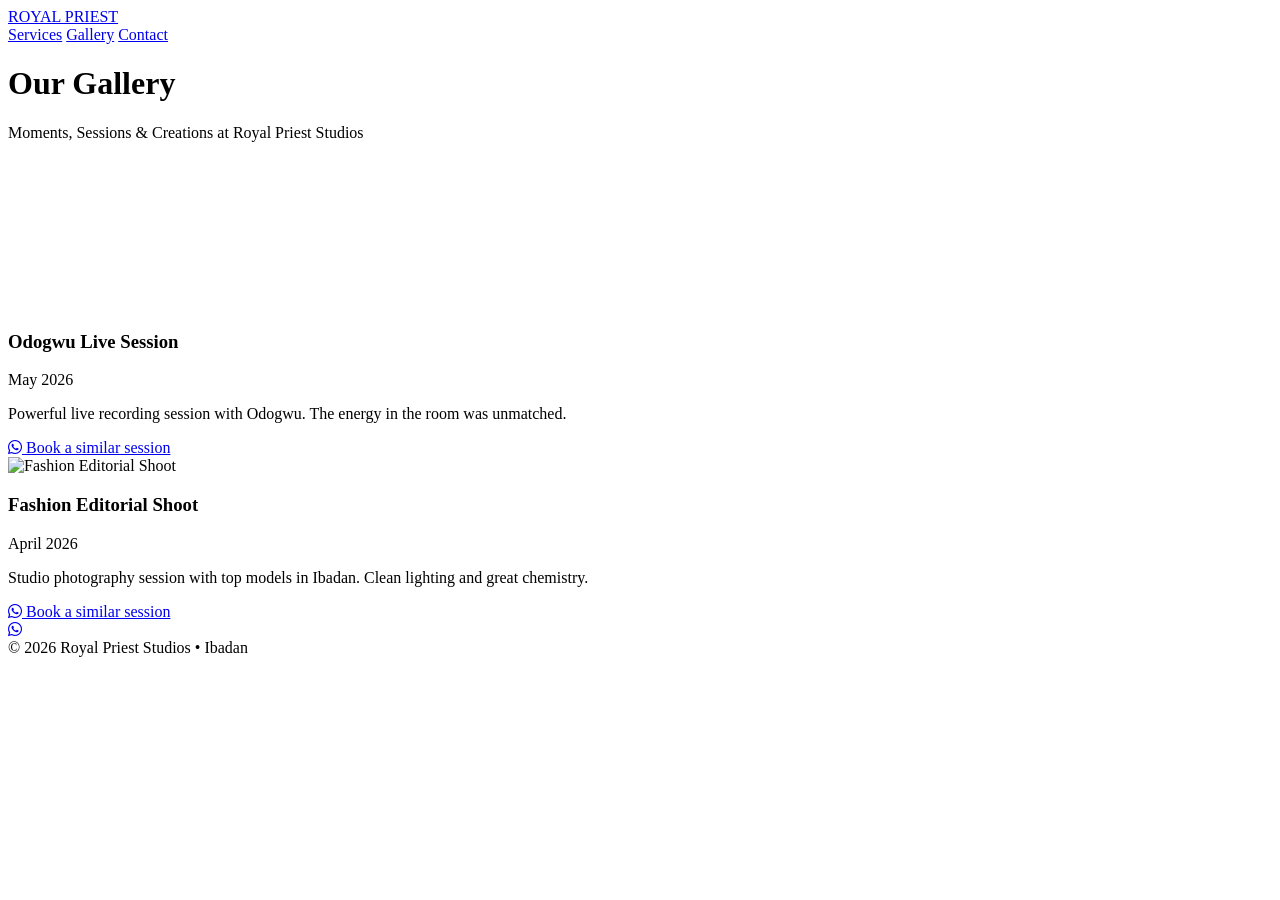
==== gallery.html @ a1957731 "Add initial gallery.html file with layout and scripts" ====
<!DOCTYPE html>
<html lang="en">
<head>
  <meta charset="UTF-8">
  <meta name="viewport" content="width=device-width, initial-scale=1.0">
  <title>Gallery - Royal Priest Studios</title>
  <script src="https://cdn.tailwindcss.com"></script>
  <link rel="stylesheet" href="https://cdnjs.cloudflare.com/ajax/libs/font-awesome/6.6.0/css/all.min.css">
  <style>
    .gallery-card { transition: all 0.4s; }
    .gallery-card:hover { transform: translateY(-10px); }
  </style>
</head>
<body class="bg-zinc-950 text-white">

  <!-- Navbar -->
  <nav class="fixed top-0 w-full bg-black/90 backdrop-blur z-50 border-b border-zinc-800">
    <div class="max-w-6xl mx-auto px-6 py-5 flex justify-between items-center">
      <a href="index.html" class="text-2xl font-bold">ROYAL PRIEST</a>
      <div class="flex gap-8 text-sm uppercase tracking-widest">
        <a href="index.html#services" class="hover:text-amber-400">Services</a>
        <a href="gallery.html" class="text-amber-400">Gallery</a>
        <a href="index.html#contact" class="hover:text-amber-400">Contact</a>
      </div>
    </div>
  </nav>

  <div class="pt-24 pb-12 max-w-6xl mx-auto px-6">
    <h1 class="text-5xl font-bold text-center mb-4">Our Gallery</h1>
    <p class="text-center text-zinc-400 text-xl">Moments, Sessions &amp; Creations at Royal Priest Studios</p>
  </div>

  <!-- Gallery Grid -->
  <section class="max-w-6xl mx-auto px-6 pb-20">
    <div id="full-gallery" class="grid md:grid-cols-2 gap-10"></div>
  </section>

  <!-- Floating WhatsApp -->
  <a id="floating-whatsapp" href="#" target="_blank"
     class="fixed bottom-6 right-6 bg-green-600 hover:bg-green-700 w-16 h-16 rounded-full flex items-center justify-center text-4xl shadow-2xl z-50">
    <i class="fab fa-whatsapp"></i>
  </a>

  <footer class="py-10 text-center text-zinc-500 text-sm border-t border-zinc-800">
    © 2026 Royal Priest Studios • Ibadan
  </footer>

  <script>
    async function loadGallery() {
      const gallery = await fetch('gallery.json').then(r => r.json());
      const container = document.getElementById('full-gallery');
      const waBase = "https://wa.me/2347080868471"; // Update if needed

      gallery.forEach(item => {
        let mediaHTML = '';

        if (item.type === 'video' || item.url.includes('youtube.com')) {
          mediaHTML = `
            <div class="aspect-video">
              <iframe class="w-full h-full rounded-3xl" src="${item.url}" 
                      frameborder="0" allowfullscreen></iframe>
            </div>`;
        } else {
          mediaHTML = `
            <img src="${item.url || item.thumbnail}" 
                 class="w-full rounded-3xl object-cover aspect-video" alt="${item.title}">`;
        }

        const card = `
          <div class="bg-zinc-900 rounded-3xl overflow-hidden gallery-card">
            ${mediaHTML}
            <div class="p-8">
              <div class="flex justify-between items-start mb-4">
                <h3 class="text-2xl font-bold">${item.title}</h3>
                <span class="text-amber-400 text-sm whitespace-nowrap">${item.date}</span>
              </div>
              <p class="text-zinc-300 leading-relaxed">${item.desc}</p>
              
              <div class="mt-8 pt-6 border-t border-zinc-700">
                <a href="\( {waBase}?text=Hello,%20I%20saw%20the%20 \){encodeURIComponent(item.title)}%20and%20I%20want%20to%20book%20a%20similar%20session" 
                   target="_blank"
                   class="inline-flex items-center gap-3 text-amber-400 hover:text-amber-300">
                  <i class="fab fa-whatsapp"></i>
                  <span class="font-medium">Book a similar session</span>
                </a>
              </div>
            </div>
          </div>`;
        container.innerHTML += card;
      });
    }

    window.onload = loadGallery;
  </script>
</body>
</html>
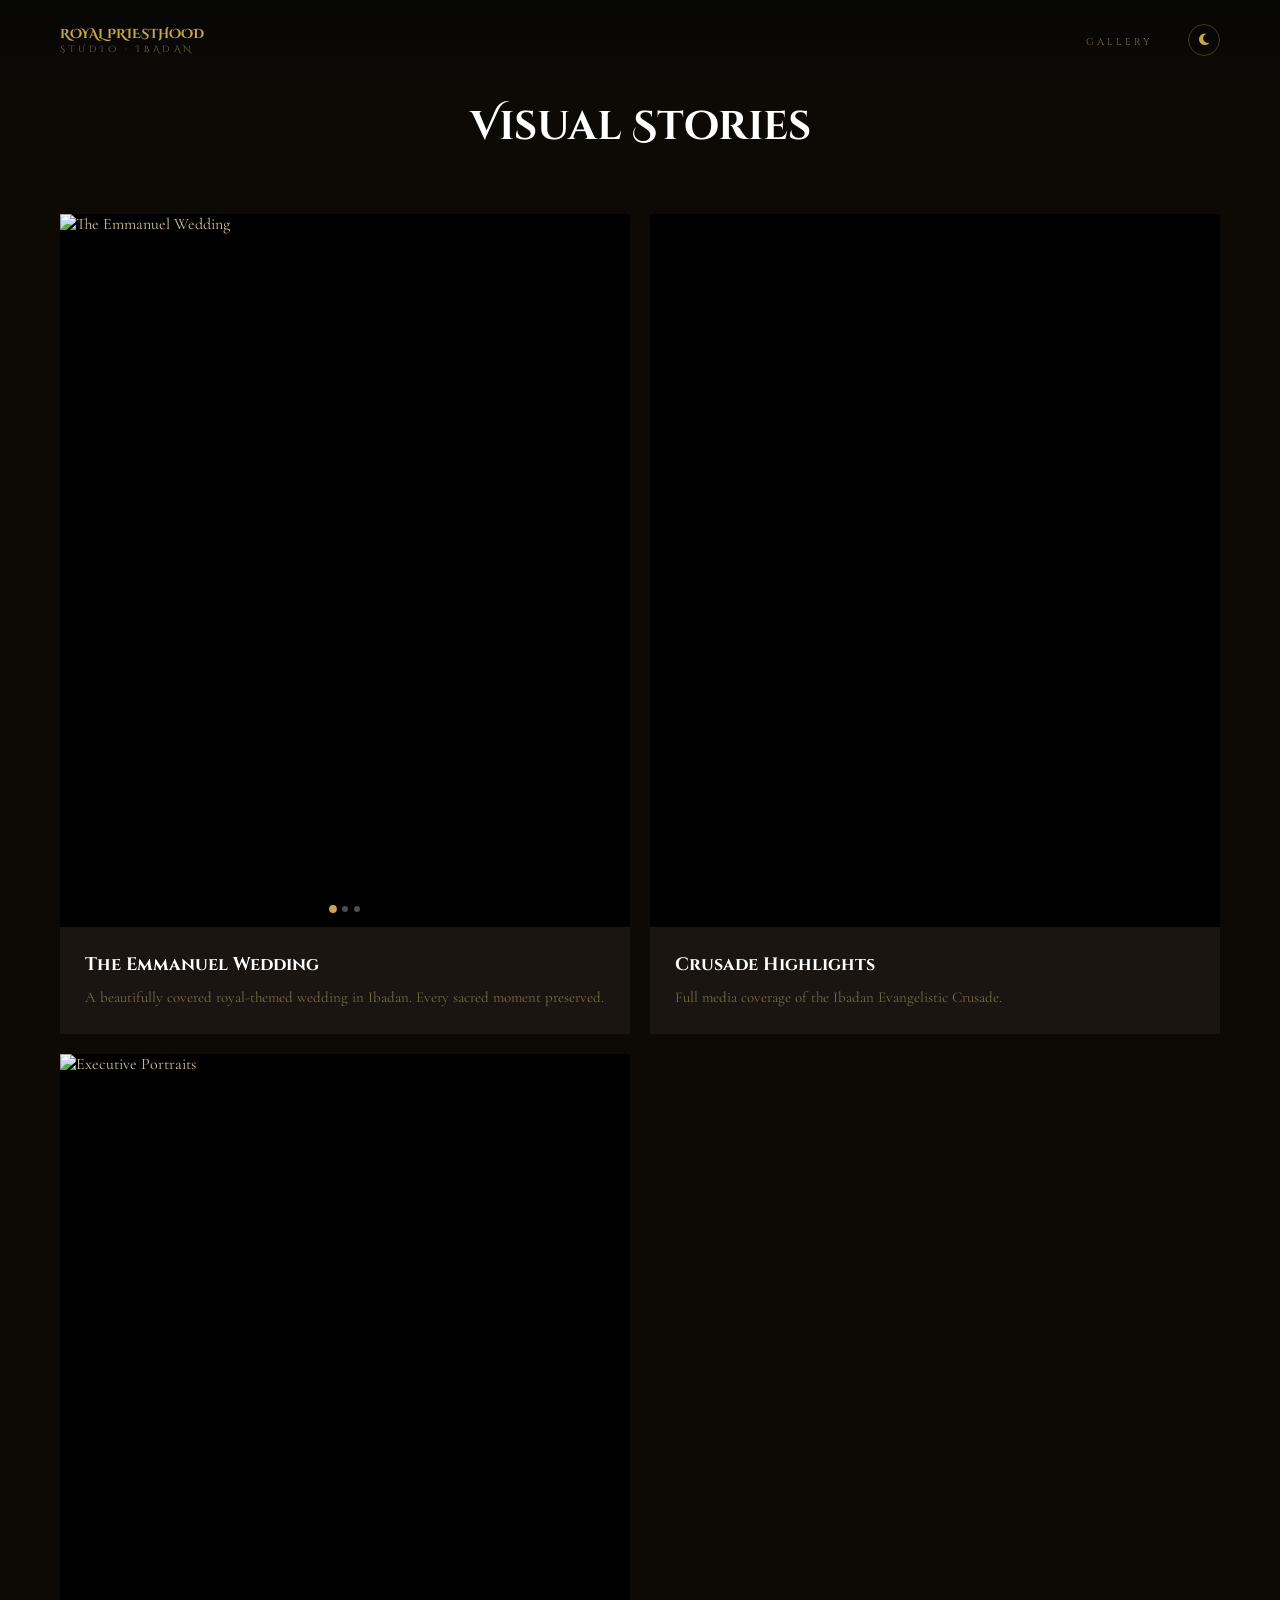
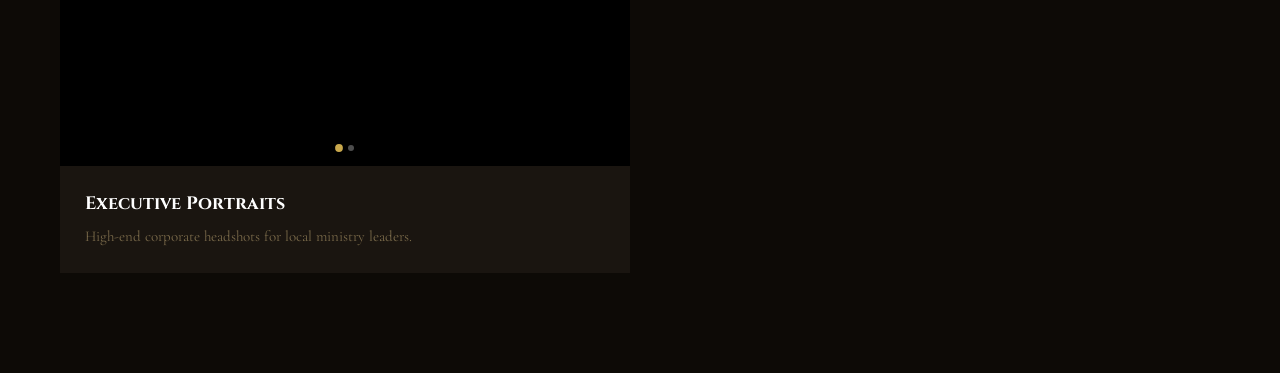
==== commit b8fd472c: "Revamp gallery page with new styles and layout" ====
--- a/gallery.html
+++ b/gallery.html
@@ -1,96 +1,190 @@
 <!DOCTYPE html>
 <html lang="en">
 <head>
-  <meta charset="UTF-8">
-  <meta name="viewport" content="width=device-width, initial-scale=1.0">
-  <title>Gallery - Royal Priest Studios</title>
-  <script src="https://cdn.tailwindcss.com"></script>
-  <link rel="stylesheet" href="https://cdnjs.cloudflare.com/ajax/libs/font-awesome/6.6.0/css/all.min.css">
-  <style>
-    .gallery-card { transition: all 0.4s; }
-    .gallery-card:hover { transform: translateY(-10px); }
-  </style>
+<meta charset="UTF-8"/>
+<meta name="viewport" content="width=device-width, initial-scale=1.0"/>
+<title>Royal Priesthood Studio | Ibadan</title>
+<link href="https://fonts.googleapis.com/css2?family=Cinzel+Decorative:wght@400;700;900&family=Cinzel:wght@400;600;700&family=Cormorant+Garamond:ital,wght@0,300;0,400;0,600;1,300;1,400&display=swap" rel="stylesheet"/>
+<link rel="stylesheet" href="https://cdnjs.cloudflare.com/ajax/libs/font-awesome/6.6.0/css/all.min.css"/>
+<style>
+  :root {
+    --gold:#C9A84C; --gold-light:#E8C97A; --gold-pale:#F5E6B8;
+    --black:#060606; --deep:#0D0A06; --charcoal:#1A1510; --mid:#2A2118;
+    --text:#D4C09A; --muted:#7A6A4A;
+    --nav-bg: rgba(6, 6, 6, 0.95);
+    --white: #FFFFFF;
+    --noise-opacity: 0.35;
+  }
+
+  [data-theme="light"] {
+    --black: #FCFBF7; --deep: #F4F1E8; --charcoal: #E9E4D5; --mid: #DED8C4;
+    --text: #332D24; --muted: #6B5F4A; --nav-bg: rgba(252, 251, 247, 0.95);
+    --white: #060606; --noise-opacity: 0.15;
+  }
+
+  *,*::before,*::after{margin:0;padding:0;box-sizing:border-box;}
+  html{scroll-behavior:smooth;}
+  body{background:var(--black);color:var(--text);font-family:'Cormorant Garamond',serif;overflow-x:hidden;transition: background 0.4s ease;}
+
+  /* NAV */
+  nav{position:fixed;top:0;left:0;right:0;z-index:500;padding:24px 60px;display:flex;justify-content:space-between;align-items:center;background:linear-gradient(to bottom, var(--nav-bg), transparent);transition:background .4s;}
+  nav.scrolled{background:var(--nav-bg);border-bottom:1px solid rgba(201,168,76,.15);}
+  .nav-logo{font-family:'Cinzel Decorative',cursive;font-size:13px;font-weight:700;color:var(--gold);text-decoration:none;text-transform:uppercase;}
+  .nav-logo span{display:block;font-size:9px;font-weight:400;color:var(--muted);letter-spacing:.4em;}
+  .nav-links{display:flex;gap:35px;list-style:none;align-items:center;}
+  .nav-links a{font-family:'Cinzel',serif;font-size:10px;letter-spacing:.3em;text-transform:uppercase;color:var(--muted);text-decoration:none;}
+  
+  .theme-toggle{background:none;border:1px solid rgba(201,168,76,0.3);color:var(--gold);cursor:pointer;width:32px;height:32px;border-radius:50%;display:flex;align-items:center;justify-content:center;}
+
+  /* GALLERY SLIDER */
+  #gallery{padding:100px 60px;background:var(--deep);}
+  .gallery-grid{display:grid;grid-template-columns:repeat(2,1fr);gap:20px;}
+  .gallery-item{background:var(--charcoal);overflow:hidden;position:relative; user-select: none; -webkit-user-drag: none;}
+  
+  .gallery-media-wrap{position:relative;aspect-ratio:4/5;overflow:hidden;background:#000; touch-action: pan-y; /* Allows vertical scroll while swiping horizontally */}
+  .slider-container{display:flex;height:100%;transition:transform 0.5s cubic-bezier(0.23, 1, 0.32, 1); will-change: transform;}
+  .slider-container img, .slider-container iframe{min-width:100%;width:100%;height:100%;object-fit:cover; pointer-events: none; /* Prevents image dragging */}
+  .slider-container iframe { pointer-events: auto; }
+
+  .slider-nav{position:absolute;top:50%;transform:translateY(-50%);background:rgba(0,0,0,0.4);color:white;border:none;width:35px;height:35px;border-radius:50%;cursor:pointer;z-index:10;opacity:0;transition:opacity 0.3s;}
+  .gallery-item:hover .slider-nav{opacity:1;}
+  .prev-btn{left:10px;}.next-btn{right:10px;}
+  
+  .slider-dots{position:absolute;bottom:15px;left:50%;transform:translateX(-50%);display:flex;gap:6px;z-index:11;}
+  .dot{width:6px;height:6px;background:rgba(255,255,255,0.3);border-radius:50%;transition:0.3s;}
+  .dot.active{background:var(--gold);transform:scale(1.3);}
+
+  .gallery-item-body{padding:25px;}
+  .gallery-item-title{font-family:'Cinzel',serif;font-size:18px;color:var(--white);margin-bottom:8px;}
+  .gallery-item-desc{font-size:15px;color:var(--muted);line-height:1.6;}
+
+  @media(max-width:900px){
+    nav{padding:20px;}
+    .nav-links{display:none;}
+    .gallery-grid{grid-template-columns:1fr;}
+    #gallery{padding:60px 20px;}
+    .slider-nav { display: none; } /* Hide arrows on mobile to favor swiping */
+  }
+
+  .reveal{opacity:0;transform:translateY(30px);transition:0.8s ease-out;}
+  .reveal.visible{opacity:1;transform:translateY(0);}
+</style>
 </head>
-<body class="bg-zinc-950 text-white">
+<body>
 
-  <!-- Navbar -->
-  <nav class="fixed top-0 w-full bg-black/90 backdrop-blur z-50 border-b border-zinc-800">
-    <div class="max-w-6xl mx-auto px-6 py-5 flex justify-between items-center">
-      <a href="index.html" class="text-2xl font-bold">ROYAL PRIEST</a>
-      <div class="flex gap-8 text-sm uppercase tracking-widest">
-        <a href="index.html#services" class="hover:text-amber-400">Services</a>
-        <a href="gallery.html" class="text-amber-400">Gallery</a>
-        <a href="index.html#contact" class="hover:text-amber-400">Contact</a>
-      </div>
-    </div>
-  </nav>
+<nav id="navbar">
+  <a class="nav-logo" href="#">Royal Priesthood<span>Studio · Ibadan</span></a>
+  <ul class="nav-links">
+    <li><a href="#gallery">Gallery</a></li>
+    <li><button class="theme-toggle" id="themeToggle"><i class="fas fa-moon"></i></button></li>
+  </ul>
+</nav>
 
-  <div class="pt-24 pb-12 max-w-6xl mx-auto px-6">
-    <h1 class="text-5xl font-bold text-center mb-4">Our Gallery</h1>
-    <p class="text-center text-zinc-400 text-xl">Moments, Sessions &amp; Creations at Royal Priest Studios</p>
+<section id="gallery">
+  <div style="text-align:center; margin-bottom: 60px;">
+    <h2 style="font-family:'Cinzel Decorative'; font-size: 40px; color:var(--white);">Visual <span class="gold">Stories</span></h2>
   </div>
+  <div class="gallery-grid" id="gallery-grid"></div>
+</section>
 
-  <!-- Gallery Grid -->
-  <section class="max-w-6xl mx-auto px-6 pb-20">
-    <div id="full-gallery" class="grid md:grid-cols-2 gap-10"></div>
-  </section>
+<script>
+/* ── THEME ── */
+const themeToggle = document.getElementById('themeToggle');
+themeToggle.addEventListener('click', () => {
+  const isLight = document.documentElement.getAttribute('data-theme') === 'light';
+  document.documentElement.setAttribute('data-theme', isLight ? 'dark' : 'light');
+});
 
-  <!-- Floating WhatsApp -->
-  <a id="floating-whatsapp" href="#" target="_blank"
-     class="fixed bottom-6 right-6 bg-green-600 hover:bg-green-700 w-16 h-16 rounded-full flex items-center justify-center text-4xl shadow-2xl z-50">
-    <i class="fab fa-whatsapp"></i>
-  </a>
+/* ── GALLERY LOAD & SWIPE LOGIC ── */
+async function loadGallery() {
+  try {
+    const response = await fetch('gallery.json');
+    const gallery = await response.json();
+    const grid = document.getElementById('gallery-grid');
 
-  <footer class="py-10 text-center text-zinc-500 text-sm border-t border-zinc-800">
-    © 2026 Royal Priest Studios • Ibadan
-  </footer>
+    grid.innerHTML = gallery.map((item, idx) => {
+      const isMulti = item.media.length > 1;
+      const mediaHTML = item.media.map(url => {
+        if(url.includes('youtube.com') || url.includes('embed')) {
+          return `<iframe src="${url}" frameborder="0" allowfullscreen></iframe>`;
+        }
+        return `<img src="${url}" alt="${item.title}">`;
+      }).join('');
 
-  <script>
-    async function loadGallery() {
-      const gallery = await fetch('gallery.json').then(r => r.json());
-      const container = document.getElementById('full-gallery');
-      const waBase = "https://wa.me/2347080868471"; // Update if needed
+      const dotsHTML = isMulti ? `<div class="slider-dots">${item.media.map((_, i) => `<div class="dot ${i===0?'active':''}"></div>`).join('')}</div>` : '';
+      const navHTML = isMulti ? `
+        <button class="slider-nav prev-btn" onclick="moveSlider(${idx}, -1)"><i class="fas fa-chevron-left"></i></button>
+        <button class="slider-nav next-btn" onclick="moveSlider(${idx}, 1)"><i class="fas fa-chevron-right"></i></button>
+      ` : '';
 
-      gallery.forEach(item => {
-        let mediaHTML = '';
+      return `
+        <div class="gallery-item reveal" id="gal-${idx}" data-current="0" data-total="${item.media.length}">
+          <div class="gallery-media-wrap" 
+               ontouchstart="handleTouchStart(event, ${idx})" 
+               ontouchmove="handleTouchMove(event, ${idx})" 
+               ontouchend="handleTouchEnd(${idx})">
+            ${navHTML}
+            <div class="slider-container" id="slide-cont-${idx}">${mediaHTML}</div>
+            ${dotsHTML}
+          </div>
+          <div class="gallery-item-body">
+            <h3 class="gallery-item-title">${item.title}</h3>
+            <p class="gallery-item-desc">${item.desc}</p>
+          </div>
+        </div>
+      `;
+    }).join('');
 
-        if (item.type === 'video' || item.url.includes('youtube.com')) {
-          mediaHTML = `
-            <div class="aspect-video">
-              <iframe class="w-full h-full rounded-3xl" src="${item.url}" 
-                      frameborder="0" allowfullscreen></iframe>
-            </div>`;
-        } else {
-          mediaHTML = `
-            <img src="${item.url || item.thumbnail}" 
-                 class="w-full rounded-3xl object-cover aspect-video" alt="${item.title}">`;
-        }
+    const observer = new IntersectionObserver(entries => {
+      entries.forEach(entry => { if(entry.isIntersecting) entry.target.classList.add('visible'); });
+    }, { threshold: 0.1 });
+    document.querySelectorAll('.reveal').forEach(el => observer.observe(el));
 
-        const card = `
-          <div class="bg-zinc-900 rounded-3xl overflow-hidden gallery-card">
-            ${mediaHTML}
-            <div class="p-8">
-              <div class="flex justify-between items-start mb-4">
-                <h3 class="text-2xl font-bold">${item.title}</h3>
-                <span class="text-amber-400 text-sm whitespace-nowrap">${item.date}</span>
-              </div>
-              <p class="text-zinc-300 leading-relaxed">${item.desc}</p>
-              
-              <div class="mt-8 pt-6 border-t border-zinc-700">
-                <a href="\( {waBase}?text=Hello,%20I%20saw%20the%20 \){encodeURIComponent(item.title)}%20and%20I%20want%20to%20book%20a%20similar%20session" 
-                   target="_blank"
-                   class="inline-flex items-center gap-3 text-amber-400 hover:text-amber-300">
-                  <i class="fab fa-whatsapp"></i>
-                  <span class="font-medium">Book a similar session</span>
-                </a>
-              </div>
-            </div>
-          </div>`;
-        container.innerHTML += card;
-      });
-    }
+  } catch (e) { console.error(e); }
+}
 
-    window.onload = loadGallery;
-  </script>
+/* ── SLIDER & SWIPE LOGIC ── */
+window.moveSlider = function(idx, dir) {
+  const el = document.getElementById(`gal-${idx}`);
+  const cont = document.getElementById(`slide-cont-${idx}`);
+  const dots = el.querySelectorAll('.dot');
+  let current = parseInt(el.getAttribute('data-current'));
+  const total = parseInt(el.getAttribute('data-total'));
+
+  current = (current + dir + total) % total;
+  el.setAttribute('data-current', current);
+  cont.style.transform = `translateX(-${current * 100}%)`;
+  dots.forEach((d, i) => d.classList.toggle('active', i === current));
+};
+
+// Touch Handling Variables
+let touchStartX = 0;
+let touchEndX = 0;
+
+window.handleTouchStart = function(e, idx) {
+  touchStartX = e.changedTouches[0].screenX;
+};
+
+window.handleTouchMove = function(e, idx) {
+  // Can be used for "pulling" animation, but kept simple for now
+};
+
+window.handleTouchEnd = function(idx) {
+  touchEndX = event.changedTouches[0].screenX;
+  handleSwipe(idx);
+};
+
+function handleSwipe(idx) {
+  const swipeThreshold = 50; // Minimum pixels to trigger a slide
+  if (touchEndX < touchStartX - swipeThreshold) {
+    moveSlider(idx, 1); // Swiped Left -> Show Next
+  }
+  if (touchEndX > touchStartX + swipeThreshold) {
+    moveSlider(idx, -1); // Swiped Right -> Show Prev
+  }
+}
+
+loadGallery();
+</script>
 </body>
 </html>
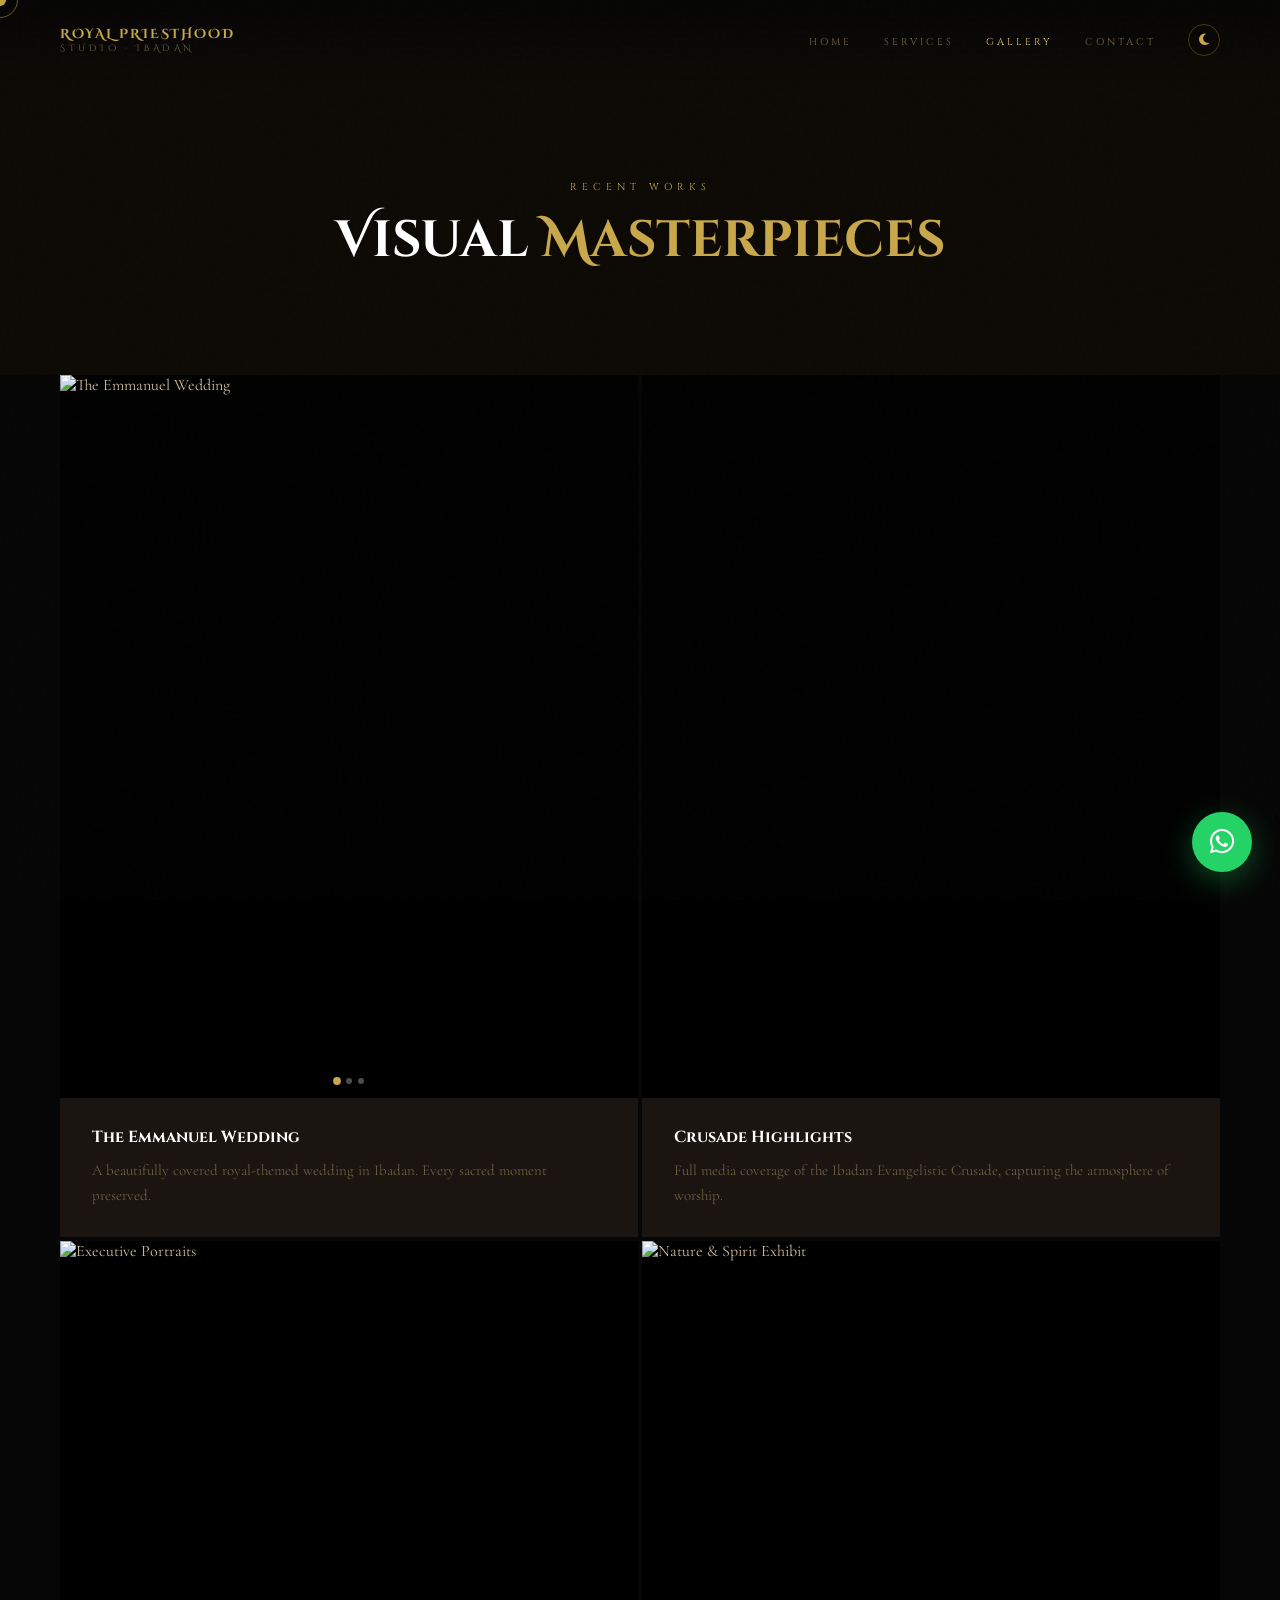
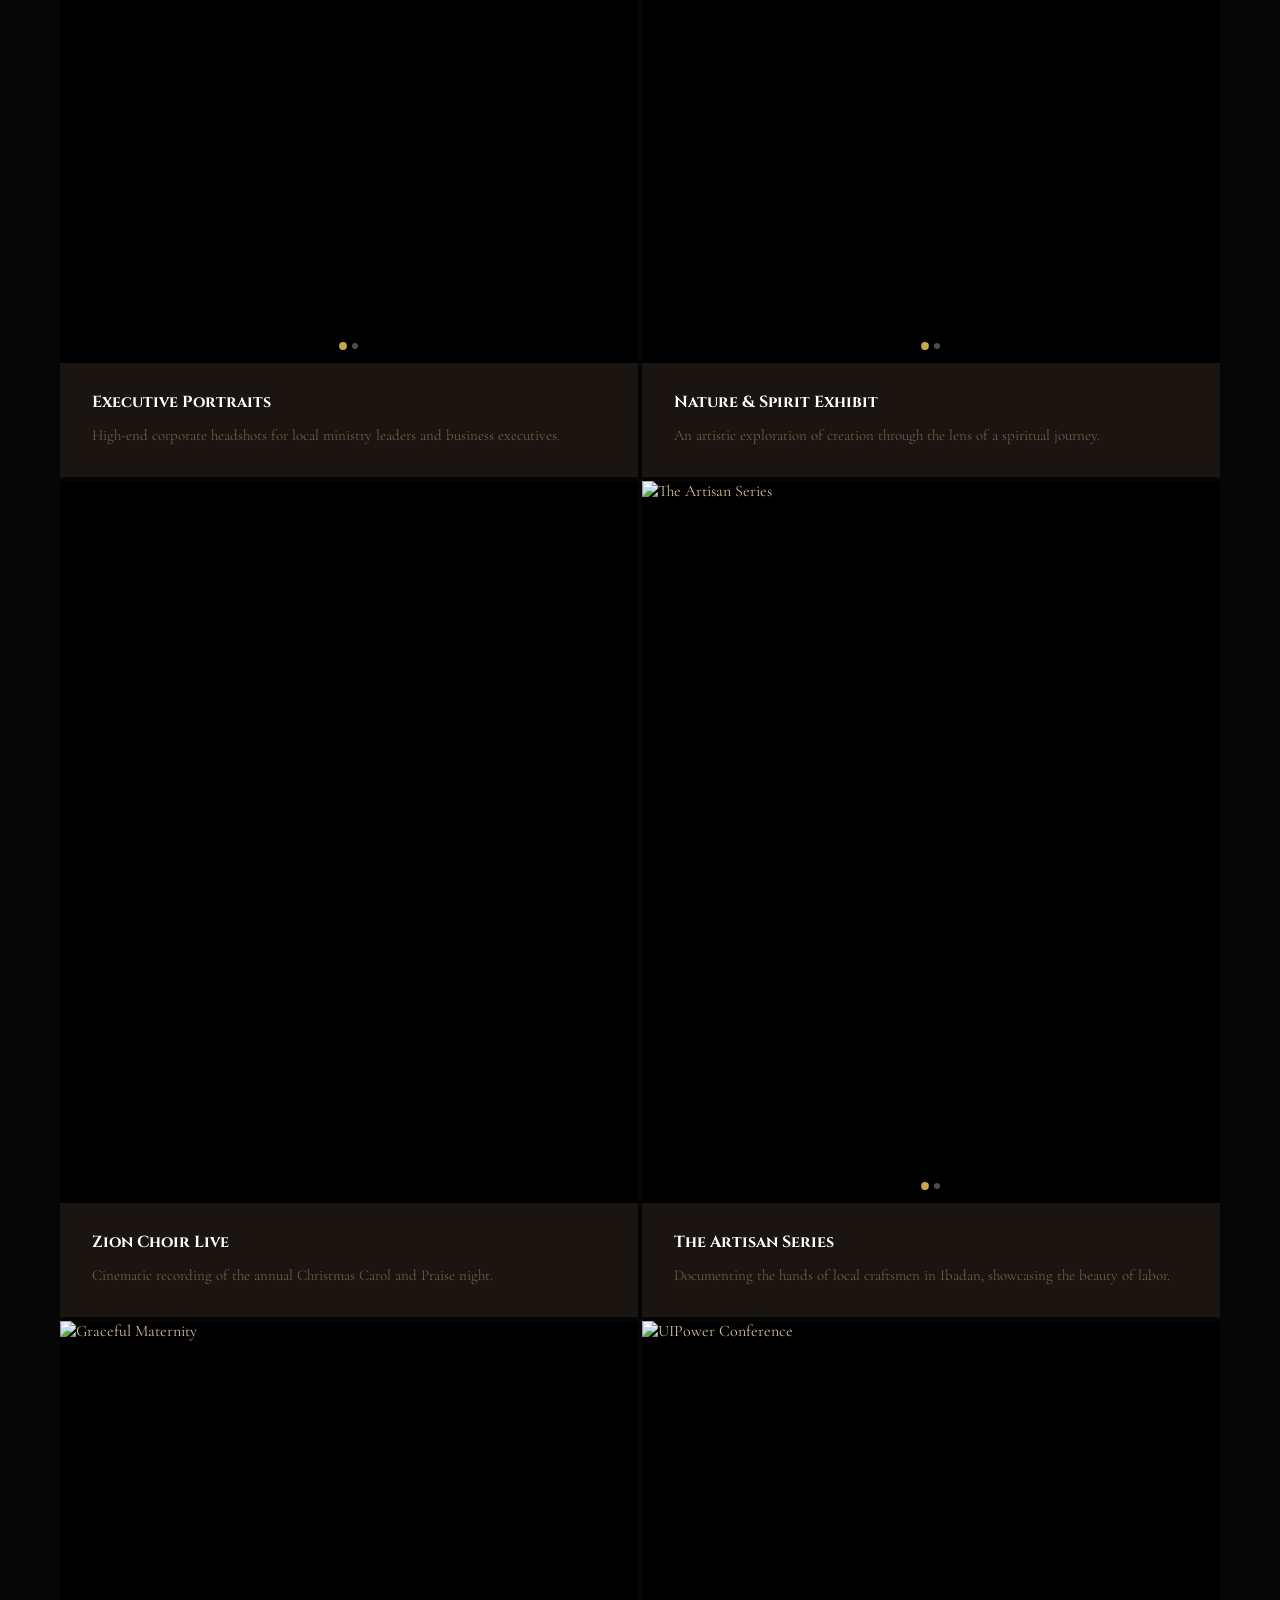
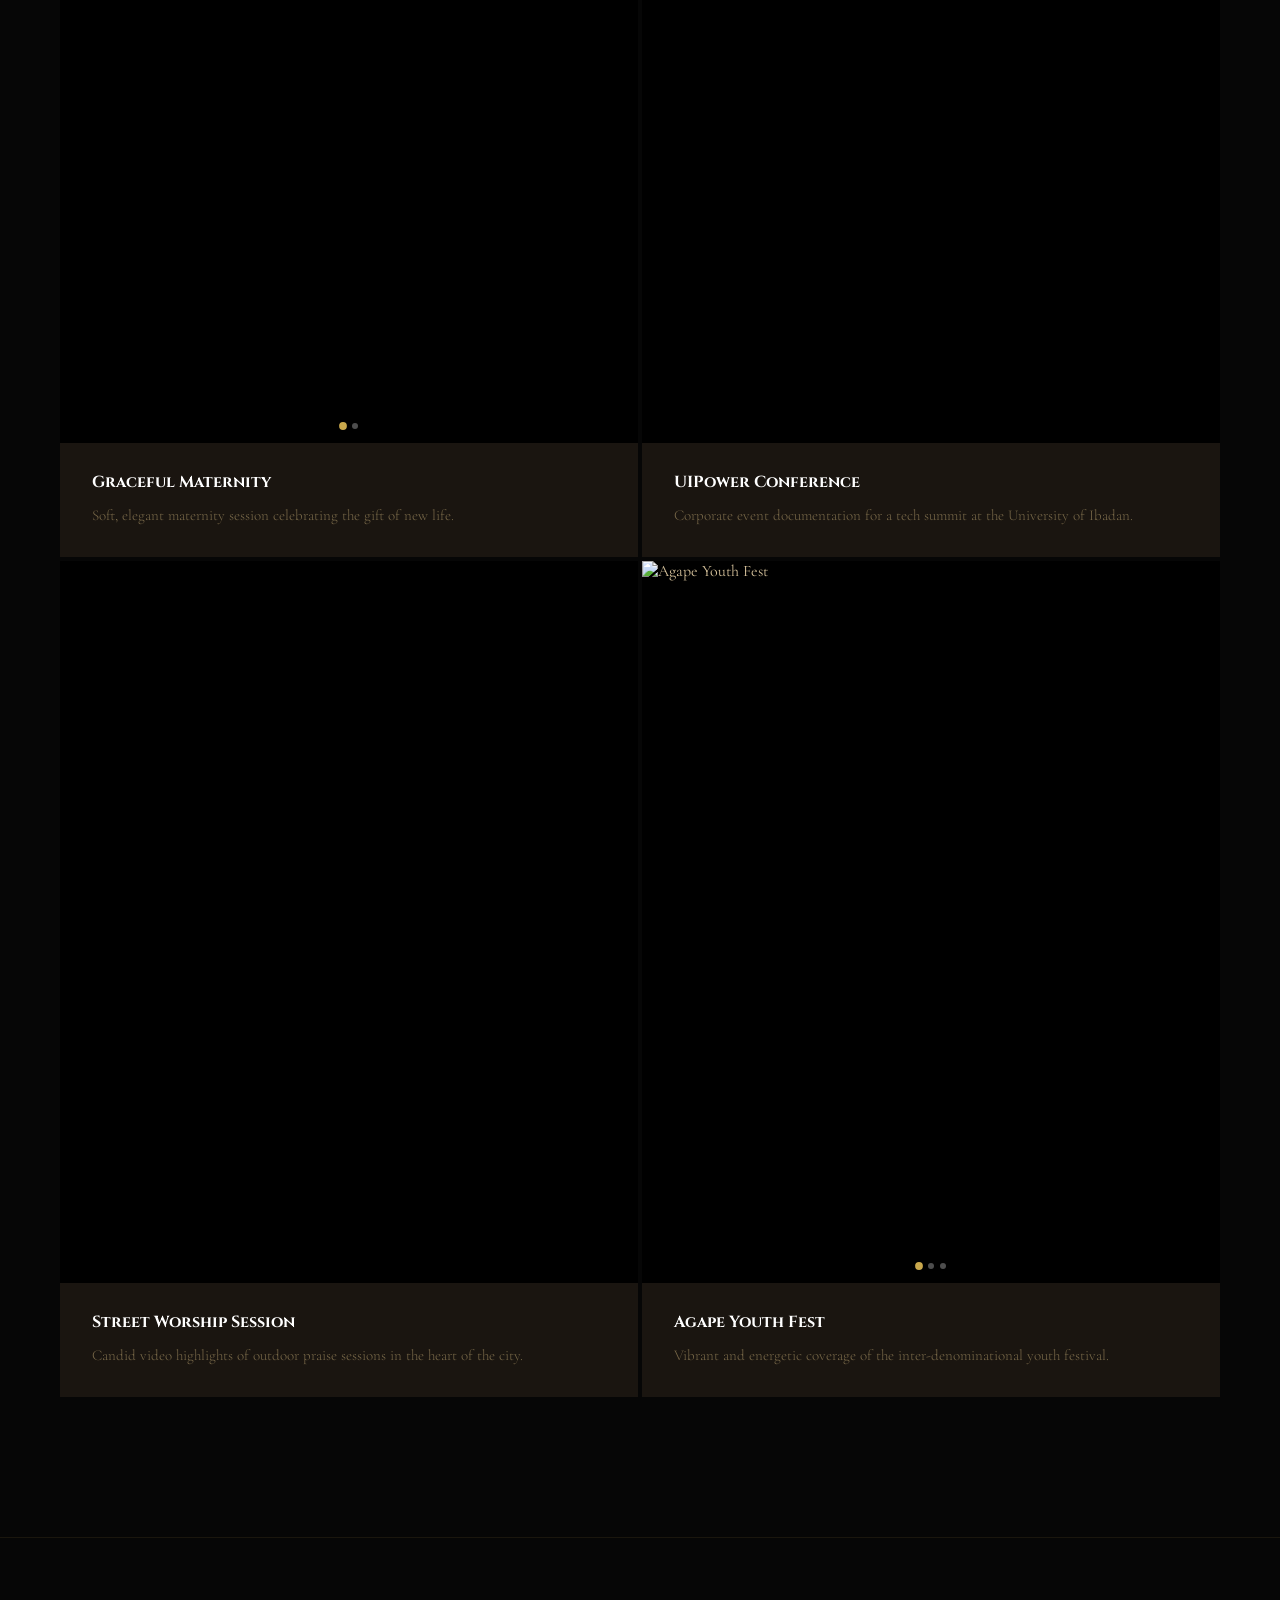
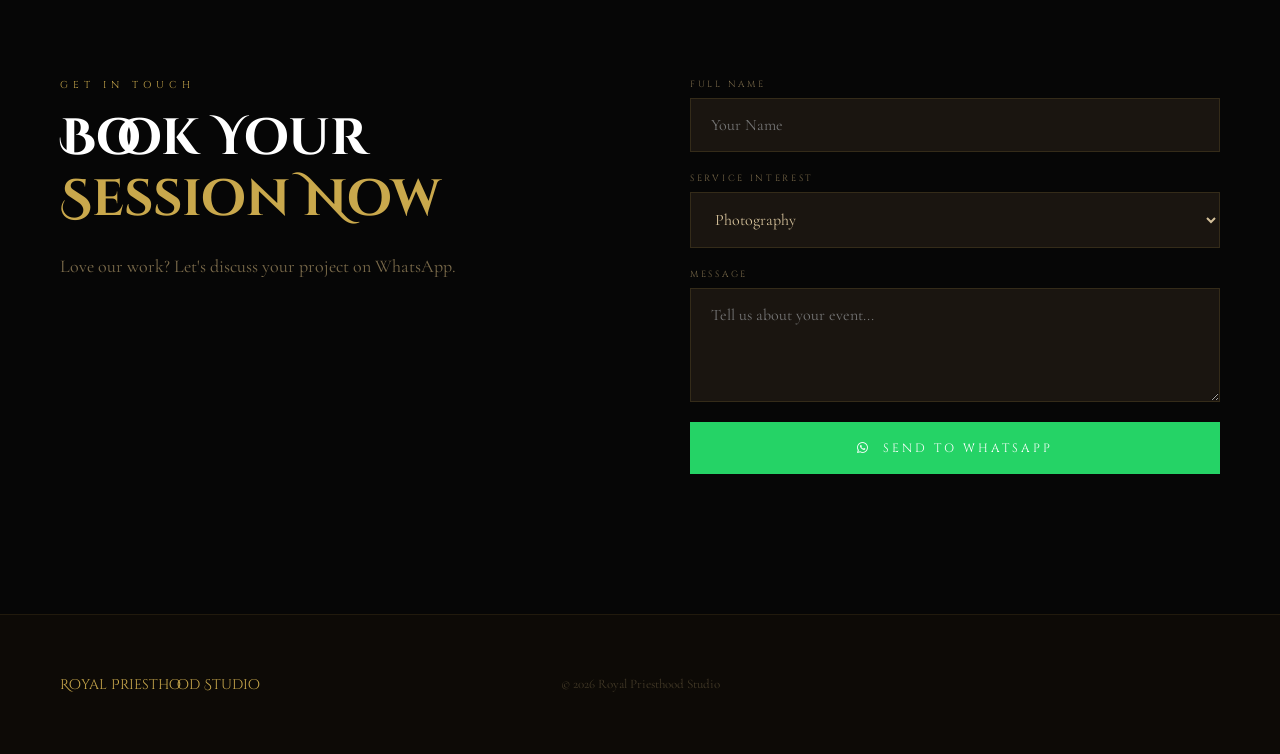
==== commit 5cae8199: "Update WhatsApp link and contact button functionality" ====
--- a/gallery.html
+++ b/gallery.html
@@ -3,186 +3,222 @@
 <head>
 <meta charset="UTF-8"/>
 <meta name="viewport" content="width=device-width, initial-scale=1.0"/>
-<title>Royal Priesthood Studio | Ibadan</title>
+<title>Gallery | Royal Priesthood Studio</title>
 <link href="https://fonts.googleapis.com/css2?family=Cinzel+Decorative:wght@400;700;900&family=Cinzel:wght@400;600;700&family=Cormorant+Garamond:ital,wght@0,300;0,400;0,600;1,300;1,400&display=swap" rel="stylesheet"/>
 <link rel="stylesheet" href="https://cdnjs.cloudflare.com/ajax/libs/font-awesome/6.6.0/css/all.min.css"/>
 <style>
-  :root {
-    --gold:#C9A84C; --gold-light:#E8C97A; --gold-pale:#F5E6B8;
-    --black:#060606; --deep:#0D0A06; --charcoal:#1A1510; --mid:#2A2118;
-    --text:#D4C09A; --muted:#7A6A4A;
-    --nav-bg: rgba(6, 6, 6, 0.95);
-    --white: #FFFFFF;
-    --noise-opacity: 0.35;
-  }
-
-  [data-theme="light"] {
-    --black: #FCFBF7; --deep: #F4F1E8; --charcoal: #E9E4D5; --mid: #DED8C4;
-    --text: #332D24; --muted: #6B5F4A; --nav-bg: rgba(252, 251, 247, 0.95);
-    --white: #060606; --noise-opacity: 0.15;
-  }
-
-  *,*::before,*::after{margin:0;padding:0;box-sizing:border-box;}
-  html{scroll-behavior:smooth;}
-  body{background:var(--black);color:var(--text);font-family:'Cormorant Garamond',serif;overflow-x:hidden;transition: background 0.4s ease;}
-
-  /* NAV */
-  nav{position:fixed;top:0;left:0;right:0;z-index:500;padding:24px 60px;display:flex;justify-content:space-between;align-items:center;background:linear-gradient(to bottom, var(--nav-bg), transparent);transition:background .4s;}
+  :root{--gold:#C9A84C;--gold-light:#E8C97A;--gold-pale:#F5E6B8;--black:#060606;--deep:#0D0A06;--charcoal:#1A1510;--mid:#2A2118;--text:#D4C09A;--muted:#7A6A4A;--nav-bg:rgba(6,6,6,0.95);--white:#FFFFFF;--noise-opacity:0.35;}
+  [data-theme="light"]{--black:#FCFBF7;--deep:#F4F1E8;--charcoal:#E9E4D5;--mid:#DED8C4;--text:#332D24;--muted:#6B5F4A;--nav-bg:rgba(252,251,247,0.95);--white:#060606;--noise-opacity:0.15;}
+  
+  *,*::before,*::after{margin:0;padding:0;box-sizing:border-box;}html{scroll-behavior:smooth;}
+  body{background:var(--black);color:var(--text);font-family:'Cormorant Garamond',serif;overflow-x:hidden;transition:background .5s,color .5s;}
+  
+  /* NOISE OVERLAY */
+  body::before{content:'';position:fixed;inset:0;pointer-events:none;z-index:1000;opacity:var(--noise-opacity);background-image:url("data:image/svg+xml,%3Csvg viewBox='0 0 256 256' xmlns='http://www.w3.org/2000/svg'%3E%3Cfilter id='n'%3E%3CfeTurbulence type='fractalNoise' baseFrequency='0.9' numOctaves='4' stitchTiles='stitch'/%3E%3C/filter%3E%3Crect width='100%25' height='100%25' filter='url(%23n)' opacity='0.04'/%3E%3C/svg%3E");}
+
+  /* CURSOR */
+  .cursor{position:fixed;width:12px;height:12px;background:var(--gold);border-radius:50%;pointer-events:none;z-index:9999;transform:translate(-50%,-50%);transition:width .2s,height .2s;mix-blend-mode:difference;}
+  .cursor-ring{position:fixed;width:36px;height:36px;border:1px solid var(--gold);border-radius:50%;pointer-events:none;z-index:9998;transform:translate(-50%,-50%);opacity:.5;transition:width .2s,height .2s,opacity .3s;}
+  .cursor.expand{width:20px;height:20px;}.cursor-ring.expand{width:60px;height:60px;opacity:.2;}
+
+  /* NAV (Standardized) */
+  nav{position:fixed;top:0;left:0;right:0;z-index:500;padding:24px 60px;display:flex;justify-content:space-between;align-items:center;background:linear-gradient(to bottom,var(--nav-bg),transparent);transition:background .4s;}
   nav.scrolled{background:var(--nav-bg);border-bottom:1px solid rgba(201,168,76,.15);}
-  .nav-logo{font-family:'Cinzel Decorative',cursive;font-size:13px;font-weight:700;color:var(--gold);text-decoration:none;text-transform:uppercase;}
+  .nav-logo{font-family:'Cinzel Decorative',cursive;font-size:13px;font-weight:700;color:var(--gold);letter-spacing:.15em;text-decoration:none;text-transform:uppercase;line-height:1.3;}
   .nav-logo span{display:block;font-size:9px;font-weight:400;color:var(--muted);letter-spacing:.4em;}
-  .nav-links{display:flex;gap:35px;list-style:none;align-items:center;}
-  .nav-links a{font-family:'Cinzel',serif;font-size:10px;letter-spacing:.3em;text-transform:uppercase;color:var(--muted);text-decoration:none;}
-  
-  .theme-toggle{background:none;border:1px solid rgba(201,168,76,0.3);color:var(--gold);cursor:pointer;width:32px;height:32px;border-radius:50%;display:flex;align-items:center;justify-content:center;}
-
-  /* GALLERY SLIDER */
-  #gallery{padding:100px 60px;background:var(--deep);}
-  .gallery-grid{display:grid;grid-template-columns:repeat(2,1fr);gap:20px;}
-  .gallery-item{background:var(--charcoal);overflow:hidden;position:relative; user-select: none; -webkit-user-drag: none;}
-  
-  .gallery-media-wrap{position:relative;aspect-ratio:4/5;overflow:hidden;background:#000; touch-action: pan-y; /* Allows vertical scroll while swiping horizontally */}
-  .slider-container{display:flex;height:100%;transition:transform 0.5s cubic-bezier(0.23, 1, 0.32, 1); will-change: transform;}
-  .slider-container img, .slider-container iframe{min-width:100%;width:100%;height:100%;object-fit:cover; pointer-events: none; /* Prevents image dragging */}
-  .slider-container iframe { pointer-events: auto; }
-
-  .slider-nav{position:absolute;top:50%;transform:translateY(-50%);background:rgba(0,0,0,0.4);color:white;border:none;width:35px;height:35px;border-radius:50%;cursor:pointer;z-index:10;opacity:0;transition:opacity 0.3s;}
+  .nav-links{display:flex;gap:32px;list-style:none;align-items:center;}
+  .nav-links a{font-family:'Cinzel',serif;font-size:10px;letter-spacing:.3em;text-transform:uppercase;color:var(--muted);text-decoration:none;transition:color .3s;position:relative;}
+  .nav-links a:hover,.nav-links a.active{color:var(--gold-light);}
+  .theme-toggle{background:none;border:1px solid rgba(201,168,76,.3);color:var(--gold);cursor:pointer;width:32px;height:32px;border-radius:50%;display:flex;align-items:center;justify-content:center;transition:all .3s;}
+  .hamburger{display:none;flex-direction:column;gap:5px;cursor:pointer;z-index:410;}
+  .hamburger span{display:block;width:24px;height:1px;background:var(--gold);transition:all .3s;}
+  .mobile-menu{display:none;position:fixed;inset:0;background:var(--nav-bg);z-index:400;flex-direction:column;align-items:center;justify-content:center;gap:36px;}
+  .mobile-menu.open{display:flex;}
+  .mobile-menu a{font-family:'Cinzel',serif;font-size:18px;letter-spacing:.3em;text-transform:uppercase;color:var(--text);text-decoration:none;}
+
+  /* SHARED CLASSES */
+  .section-label{font-family:'Cinzel',serif;font-size:10px;letter-spacing:.5em;text-transform:uppercase;color:var(--gold);margin-bottom:16px;display:flex;align-items:center;gap:16px;}
+  .section-title{font-family:'Cinzel Decorative',cursive;font-size:clamp(28px,4vw,52px);font-weight:700;color:var(--white);line-height:1.2;margin-bottom:24px;}
+  .gold{color:var(--gold);}
+  .reveal{opacity:0;transform:translateY(30px);transition:opacity .8s cubic-bezier(.16,1,.3,1),transform .8s cubic-bezier(.16,1,.3,1);}
+  .reveal.visible{opacity:1;transform:translateY(0);}
+
+  /* GALLERY PAGE SPECIFIC */
+  .page-header{padding:180px 60px 80px;text-align:center;background:var(--deep);}
+  #gallery{padding:0 60px 140px;background:var(--black);}
+  .gallery-grid{max-width:1300px;margin:0 auto;display:grid;grid-template-columns:repeat(2,1fr);gap:4px;}
+  .gallery-item{background:var(--charcoal);overflow:hidden;transition:background .3s;user-select:none;}
+  .gallery-media-wrap{position:relative;aspect-ratio:4/5;overflow:hidden;background:#000;touch-action:pan-y;}
+  .slider-container{display:flex;height:100%;transition:transform .5s cubic-bezier(.23,1,.32,1);will-change:transform;}
+  .slider-container img, .slider-container iframe{min-width:100%;width:100%;height:100%;object-fit:cover;pointer-events:none;flex-shrink:0;}
+  .slider-container iframe{pointer-events:auto;}
+  .slider-nav{position:absolute;top:50%;transform:translateY(-50%);background:rgba(0,0,0,.5);backdrop-filter:blur(4px);color:#fff;border:none;width:36px;height:36px;border-radius:50%;cursor:pointer;z-index:10;opacity:0;transition:opacity .3s;display:flex;align-items:center;justify-content:center;}
   .gallery-item:hover .slider-nav{opacity:1;}
   .prev-btn{left:10px;}.next-btn{right:10px;}
+  .slider-dots{position:absolute;bottom:14px;left:50%;transform:translateX(-50%);display:flex;gap:6px;z-index:11;}
+  .dot{width:6px;height:6px;background:rgba(255,255,255,.3);border-radius:50%;transition:.3s;cursor:pointer;}
+  .dot.active{background:var(--gold);transform:scale(1.3);}
+  .gallery-item-body{padding:28px 32px;}
+  .gallery-item-title{font-family:'Cinzel',serif;font-size:16px;font-weight:700;color:var(--white);margin-bottom:10px;}
+  .gallery-item-desc{font-size:15px;line-height:1.7;color:var(--muted);font-weight:300;}
+
+  /* CONTACT FORM (Standardized) */
+  #contact{padding:140px 60px;background:var(--black);border-top:1px solid rgba(201,168,76,.1);}
+  .contact-inner{max-width:1200px;margin:0 auto;display:grid;grid-template-columns:1fr 1fr;gap:100px;}
+  .form-group{display:flex;flex-direction:column;gap:8px;margin-bottom:20px;}
+  .form-label{font-family:'Cinzel',serif;font-size:9px;letter-spacing:.3em;text-transform:uppercase;color:var(--muted);}
+  .form-control{background:var(--charcoal);border:1px solid rgba(201,168,76,0.15);padding:16px 20px;color:var(--text);font-family:'Cormorant Garamond',serif;font-size:16px;outline:none;width:100%;}
+  .form-control:focus{border-color:var(--gold);}
+  .btn-wa-main{display:flex;align-items:center;justify-content:center;gap:12px;font-family:'Cinzel',serif;font-size:12px;letter-spacing:.25em;text-transform:uppercase;background:#25D366;color:#fff;padding:18px 48px;text-decoration:none;transition:background .3s;width:100%;}
   
-  .slider-dots{position:absolute;bottom:15px;left:50%;transform:translateX(-50%);display:flex;gap:6px;z-index:11;}
-  .dot{width:6px;height:6px;background:rgba(255,255,255,0.3);border-radius:50%;transition:0.3s;}
-  .dot.active{background:var(--gold);transform:scale(1.3);}
-
-  .gallery-item-body{padding:25px;}
-  .gallery-item-title{font-family:'Cinzel',serif;font-size:18px;color:var(--white);margin-bottom:8px;}
-  .gallery-item-desc{font-size:15px;color:var(--muted);line-height:1.6;}
+  .floating-wa{position:fixed;bottom:28px;right:28px;z-index:600;width:60px;height:60px;background:#25D366;border-radius:50%;display:flex;align-items:center;justify-content:center;color:#fff;font-size:28px;text-decoration:none;box-shadow:0 8px 32px rgba(37,211,102,.35);}
+
+  /* FOOTER */
+  footer{padding:60px;background:var(--deep);border-top:1px solid rgba(201,168,76,.1);}
+  .footer-inner{max-width:1200px;margin:0 auto;display:grid;grid-template-columns:1fr auto 1fr;align-items:center;gap:40px;}
+  .footer-logo{font-family:'Cinzel Decorative',cursive;font-size:14px;color:var(--gold);}
+  .footer-copy{font-size:13px;color:rgba(122,106,74,.5);text-align:right;}
 
   @media(max-width:900px){
-    nav{padding:20px;}
-    .nav-links{display:none;}
-    .gallery-grid{grid-template-columns:1fr;}
-    #gallery{padding:60px 20px;}
-    .slider-nav { display: none; } /* Hide arrows on mobile to favor swiping */
+    nav{padding:20px 24px;}.nav-links{display:none;}.hamburger{display:flex;}
+    #gallery,#contact,.page-header{padding:80px 24px;}
+    .gallery-grid,.contact-inner,.footer-inner{grid-template-columns:1fr;gap:40px;}
+    .footer-copy{text-align:left;}
   }
-
-  .reveal{opacity:0;transform:translateY(30px);transition:0.8s ease-out;}
-  .reveal.visible{opacity:1;transform:translateY(0);}
 </style>
 </head>
 <body>
+<div class="cursor" id="cursor"></div>
+<div class="cursor-ring" id="cursorRing"></div>
+<a class="floating-wa" id="floatingWa" href="https://wa.me/2347080868471" target="_blank"><i class="fab fa-whatsapp"></i></a>
+
+<div class="mobile-menu" id="mobileMenu">
+  <a href="index.html" onclick="closeMobile()">Home</a>
+  <a href="services.html" onclick="closeMobile()">Services</a>
+  <a href="gallery.html" onclick="closeMobile()">Gallery</a>
+  <a href="#contact" onclick="closeMobile()">Contact</a>
+</div>
 
 <nav id="navbar">
-  <a class="nav-logo" href="#">Royal Priesthood<span>Studio · Ibadan</span></a>
+  <a class="nav-logo" href="index.html">Royal Priesthood<span>Studio · Ibadan</span></a>
   <ul class="nav-links">
-    <li><a href="#gallery">Gallery</a></li>
+    <li><a href="index.html">Home</a></li>
+    <li><a href="services.html">Services</a></li>
+    <li><a href="gallery.html" class="active">Gallery</a></li>
+    <li><a href="#contact">Contact</a></li>
     <li><button class="theme-toggle" id="themeToggle"><i class="fas fa-moon"></i></button></li>
   </ul>
+  <div class="hamburger" id="hamburger" onclick="toggleMobile()"><span></span><span></span><span></span></div>
 </nav>
 
+<header class="page-header">
+  <div class="section-label" style="justify-content:center;">Recent Works</div>
+  <h1 class="section-title">Visual <span class="gold">Masterpieces</span></h1>
+</header>
+
 <section id="gallery">
-  <div style="text-align:center; margin-bottom: 60px;">
-    <h2 style="font-family:'Cinzel Decorative'; font-size: 40px; color:var(--white);">Visual <span class="gold">Stories</span></h2>
-  </div>
   <div class="gallery-grid" id="gallery-grid"></div>
 </section>
 
+<section id="contact">
+  <div class="contact-inner">
+    <div class="contact-info">
+      <div class="section-label reveal">Get In Touch</div>
+      <h2 class="section-title reveal">Book Your<br/><span class="gold">Session Now</span></h2>
+      <p style="color:var(--muted); font-size:18px;">Love our work? Let's discuss your project on WhatsApp.</p>
+    </div>
+    <div class="reveal">
+      <div class="form-group"><label class="form-label">Full Name</label><input type="text" class="form-control" id="cf-name" placeholder="Your Name"/></div>
+      <div class="form-group"><label class="form-label">Service Interest</label><select class="form-control" id="cf-service"><option value="Photography">Photography</option><option value="Videography">Videography</option></select></div>
+      <div class="form-group"><label class="form-label">Message</label><textarea class="form-control" id="cf-message" rows="4" placeholder="Tell us about your event..."></textarea></div>
+      <a class="btn-wa-main" id="btn-wa-contact" href="#" target="_blank"><i class="fab fa-whatsapp"></i><span>Send to WhatsApp</span></a>
+    </div>
+  </div>
+</section>
+
+<footer>
+  <div class="footer-inner">
+    <div class="footer-logo">Royal Priesthood Studio</div>
+    <div class="footer-copy">© 2026 Royal Priesthood Studio</div>
+  </div>
+</footer>
+
 <script>
-/* ── THEME ── */
-const themeToggle = document.getElementById('themeToggle');
+/* --- CORE LOGIC --- */
+const htmlEl=document.documentElement;
+const themeToggle=document.getElementById('themeToggle');
 themeToggle.addEventListener('click', () => {
-  const isLight = document.documentElement.getAttribute('data-theme') === 'light';
-  document.documentElement.setAttribute('data-theme', isLight ? 'dark' : 'light');
+  const isLight = htmlEl.getAttribute('data-theme') === 'light';
+  htmlEl.setAttribute('data-theme', isLight ? 'dark' : 'light');
 });
 
-/* ── GALLERY LOAD & SWIPE LOGIC ── */
+/* Cursor */
+const cursor=document.getElementById('cursor'),ring=document.getElementById('cursorRing');
+let mx=0,my=0,rx=0,ry=0;
+document.addEventListener('mousemove',e=>{mx=e.clientX;my=e.clientY;cursor.style.left=mx+'px';cursor.style.top=my+'px';});
+(function tick(){rx+=(mx-rx)*.12;ry+=(my-ry)*.12;ring.style.left=rx+'px';ring.style.top=ry+'px';requestAnimationFrame(tick);})();
+
+/* Nav & Mobile */
+window.addEventListener('scroll',()=>document.getElementById('navbar').classList.toggle('scrolled',scrollY>60));
+function toggleMobile(){document.getElementById('mobileMenu').classList.toggle('open');}
+function closeMobile(){document.getElementById('mobileMenu').classList.remove('open');}
+
+/* --- GALLERY LOADING --- */
 async function loadGallery() {
   try {
-    const response = await fetch('gallery.json');
-    const gallery = await response.json();
+    const r = await fetch('gallery.json');
+    const gallery = await r.json();
     const grid = document.getElementById('gallery-grid');
 
     grid.innerHTML = gallery.map((item, idx) => {
       const isMulti = item.media.length > 1;
       const mediaHTML = item.media.map(url => {
-        if(url.includes('youtube.com') || url.includes('embed')) {
-          return `<iframe src="${url}" frameborder="0" allowfullscreen></iframe>`;
-        }
+        if(url.includes('youtube.com') || url.includes('embed')) return `<iframe src="${url}" frameborder="0" allowfullscreen></iframe>`;
         return `<img src="${url}" alt="${item.title}">`;
       }).join('');
 
-      const dotsHTML = isMulti ? `<div class="slider-dots">${item.media.map((_, i) => `<div class="dot ${i===0?'active':''}"></div>`).join('')}</div>` : '';
-      const navHTML = isMulti ? `
-        <button class="slider-nav prev-btn" onclick="moveSlider(${idx}, -1)"><i class="fas fa-chevron-left"></i></button>
-        <button class="slider-nav next-btn" onclick="moveSlider(${idx}, 1)"><i class="fas fa-chevron-right"></i></button>
-      ` : '';
-
-      return `
-        <div class="gallery-item reveal" id="gal-${idx}" data-current="0" data-total="${item.media.length}">
-          <div class="gallery-media-wrap" 
-               ontouchstart="handleTouchStart(event, ${idx})" 
-               ontouchmove="handleTouchMove(event, ${idx})" 
-               ontouchend="handleTouchEnd(${idx})">
-            ${navHTML}
-            <div class="slider-container" id="slide-cont-${idx}">${mediaHTML}</div>
-            ${dotsHTML}
-          </div>
-          <div class="gallery-item-body">
-            <h3 class="gallery-item-title">${item.title}</h3>
-            <p class="gallery-item-desc">${item.desc}</p>
-          </div>
-        </div>
-      `;
+      const dotsHTML = isMulti ? `<div class="slider-dots">${item.media.map((_, i) => `<div class="dot ${i===0?'active':''}" onclick="moveTo(${idx},${i})"></div>`).join('')}</div>` : '';
+      const navHTML = isMulti ? `<button class="slider-nav prev-btn" onclick="moveSlider(${idx},-1)"><i class="fas fa-chevron-left"></i></button><button class="slider-nav next-btn" onclick="moveSlider(${idx},1)"><i class="fas fa-chevron-right"></i></button>` : '';
+
+      return `<div class="gallery-item reveal" id="gal-${idx}" data-current="0" data-total="${item.media.length}">
+                <div class="gallery-media-wrap" ontouchstart="tS(event,${idx})" ontouchend="tE(event,${idx})">
+                  ${navHTML}<div class="slider-container" id="slide-cont-${idx}">${mediaHTML}</div>${dotsHTML}
+                </div>
+                <div class="gallery-item-body"><h3 class="gallery-item-title">${item.title}</h3><p class="gallery-item-desc">${item.desc}</p></div>
+              </div>`;
     }).join('');
 
-    const observer = new IntersectionObserver(entries => {
-      entries.forEach(entry => { if(entry.isIntersecting) entry.target.classList.add('visible'); });
-    }, { threshold: 0.1 });
-    document.querySelectorAll('.reveal').forEach(el => observer.observe(el));
-
+    const io = new IntersectionObserver(es => es.forEach(e => { if(e.isIntersecting) e.target.classList.add('visible'); }), {threshold:.1});
+    document.querySelectorAll('.reveal').forEach(el => io.observe(el));
   } catch (e) { console.error(e); }
 }
 
-/* ── SLIDER & SWIPE LOGIC ── */
-window.moveSlider = function(idx, dir) {
-  const el = document.getElementById(`gal-${idx}`);
-  const cont = document.getElementById(`slide-cont-${idx}`);
-  const dots = el.querySelectorAll('.dot');
-  let current = parseInt(el.getAttribute('data-current'));
-  const total = parseInt(el.getAttribute('data-total'));
-
-  current = (current + dir + total) % total;
-  el.setAttribute('data-current', current);
-  cont.style.transform = `translateX(-${current * 100}%)`;
-  dots.forEach((d, i) => d.classList.toggle('active', i === current));
+/* Slider Controls */
+window.moveTo = function(idx, pos) {
+  const el = document.getElementById(`gal-${idx}`), cont = document.getElementById(`slide-cont-${idx}`);
+  const total = parseInt(el.dataset.total);
+  pos = (pos + total) % total;
+  el.dataset.current = pos;
+  cont.style.transform = `translateX(-${pos * 100}%)`;
+  el.querySelectorAll('.dot').forEach((d, i) => d.classList.toggle('active', i === pos));
 };
-
-// Touch Handling Variables
-let touchStartX = 0;
-let touchEndX = 0;
-
-window.handleTouchStart = function(e, idx) {
-  touchStartX = e.changedTouches[0].screenX;
+window.moveSlider = (idx, dir) => moveTo(idx, parseInt(document.getElementById(`gal-${idx}`).dataset.current) + dir);
+
+/* Touch Swiping */
+let _tx=0; 
+window.tS=e=>_tx=e.changedTouches[0].screenX;
+window.tE=(e,i)=>{
+  const dx=e.changedTouches[0].screenX-_tx;
+  if(Math.abs(dx)>50) moveSlider(i, dx<0?1:-1);
 };
 
-window.handleTouchMove = function(e, idx) {
-  // Can be used for "pulling" animation, but kept simple for now
-};
-
-window.handleTouchEnd = function(idx) {
-  touchEndX = event.changedTouches[0].screenX;
-  handleSwipe(idx);
-};
-
-function handleSwipe(idx) {
-  const swipeThreshold = 50; // Minimum pixels to trigger a slide
-  if (touchEndX < touchStartX - swipeThreshold) {
-    moveSlider(idx, 1); // Swiped Left -> Show Next
-  }
-  if (touchEndX > touchStartX + swipeThreshold) {
-    moveSlider(idx, -1); // Swiped Right -> Show Prev
-  }
+/* WhatsApp Form */
+function buildWa() {
+  const name = document.getElementById('cf-name').value, srv = document.getElementById('cf-service').value, msg = document.getElementById('cf-message').value;
+  const text = `Hello Royal Priesthood! I'm ${name}. I'm interested in ${srv}. ${msg}`;
+  document.getElementById('btn-wa-contact').href = `https://wa.me/2347080868471?text=${encodeURIComponent(text)}`; // Replace X with your number
 }
+document.querySelectorAll('.form-control').forEach(el => el.addEventListener('input', buildWa));
 
 loadGallery();
 </script>
